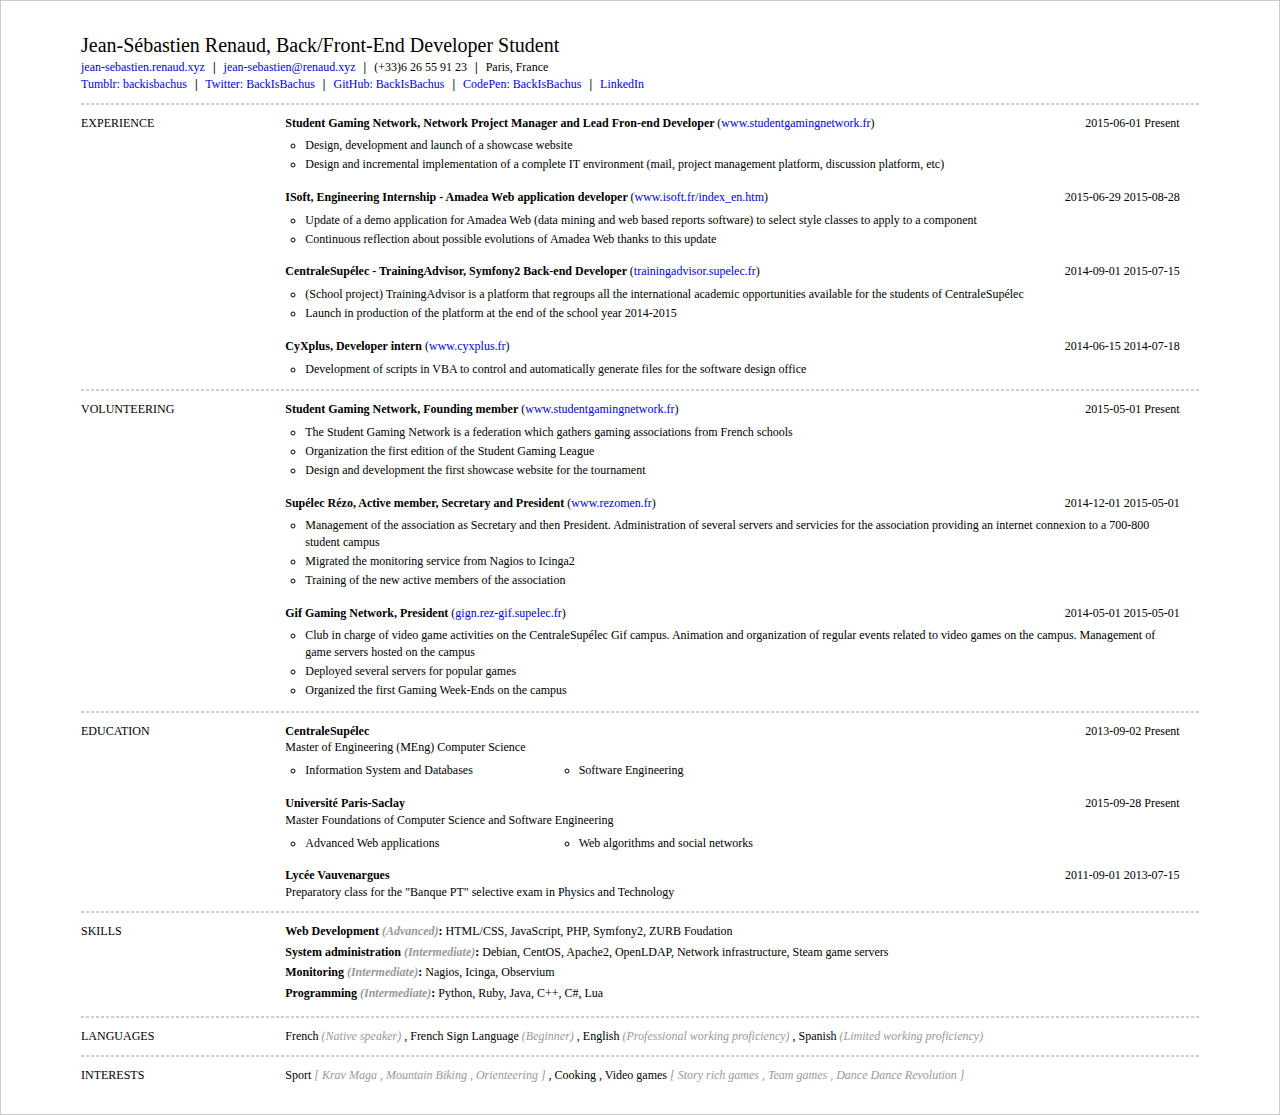
==== pdf.html @ 352b71d2 "Enhanced skill list" ====
<!doctype html>
<html>
    <head>

        <meta charset='utf-8'>
        <meta name='viewport' content='width=device-width, user-scalable=no, minimal-ui'>

        <title>Jean-Sébastien Renaud</title>

        <link rel='stylesheet prefetch' href='style.css'>

    </head>
    <body>

        <div id='resume'>

            <div id='nameBlock' class='largeFont'>
                <span class='name'>
                    Jean-Sébastien Renaud,
                </span>
                <span class='label'>Back/Front-End Developer Student</span>
            </div>
            <div id='basicsBlock' class='smallFont'>
                <div class='smallFont'>
                    <span class='website'><a href="http://jean-sebastien.renaud.xyz">jean-sebastien.renaud.xyz</a></span>
                    <span class='divider'>|</span>
                    <span class='email'><a class="__cf_email__" href="mailto:jean-sebastien@renaud.xyz">jean-sebastien@renaud.xyz</a></span>
                    <span class='divider'>|</span>
                    <span class='phone'>(+33)6 26 55 91 23</span>
                    <span class='divider'>|</span>
                    <span class='address'>
                        Paris, France
                    </span>
                </div>
                <div id='profilesBlock'>
                    <span class='url'>
                        <a href='http://backisbachus.tumblr.com'>Tumblr: backisbachus</a>
                    </span>
                    <span class='divider'>|</span>
                    <span class='url'>
                        <a href='https://twitter.com/BackIsBachus'>Twitter: BackIsBachus</a>
                    </span>
                    <span class='divider'>|</span>
                    <span class='url'>
                        <a href='https://github.com/BackIsBachus'>GitHub: BackIsBachus</a>
                    </span>
                    <span class='divider'>|</span>
                    <span class='url'>
                        <a href='https://codepen.io/BackIsBachus/'>CodePen: BackIsBachus</a>
                    </span>
                    <span class='divider'>|</span>
                    <span class='url'>
                        <a href='https://fr.linkedin.com/pub/jean-s%C3%A9bastien-renaud/44/206/880/en'>LinkedIn</a>
                    </span>

                </div>
            </div>
            <div class='sectionLine'></div>


            <div id='workBlock'>
                <div class='sectionName'>
                    <span>EXPERIENCE</span>
                </div>
                <div class='sectionContent'>
                    <div class='blockHeader'>
                        <span class='title'>
                            Student Gaming Network, Network Project Manager and Lead Fron-end Developer
                        </span>
                        <span> (<a href='http://www.studentgamingnetwork.fr'>www.studentgamingnetwork.fr</a>)</span>
                        <span class='date'>
                            2015-06-01 Present
                        </span>
                    </div>
                    <ul class='highlights'>
                        <li>Design, development and launch of a showcase website</li>
                        <li>Design and incremental implementation of a complete IT environment (mail, project management platform, discussion platform, etc)</li>
                    </ul>
                    <div class='separator'></div>
                    <div class='blockHeader'>
                        <span class='title'>
                            ISoft, Engineering Internship - Amadea Web application developer
                        </span>
                        <span> (<a href='http://www.isoft.fr/index_en.htm'>www.isoft.fr/index_en.htm</a>)</span>
                        <span class='date'>
                            2015-06-29 2015-08-28
                        </span>
                    </div>
                    <ul class='highlights'>
                        <li>Update of a demo application for Amadea Web (data mining and web based reports software) to select style classes to apply to a component</li>
                        <li>Continuous reflection about possible evolutions of Amadea Web thanks to this update</li>
                    </ul>
                    <div class='separator'></div>
                    <div class='blockHeader'>
                        <span class='title'>
                            CentraleSupélec - TrainingAdvisor, Symfony2 Back-end Developer
                        </span>
                        <span> (<a href='https://trainingadvisor.supelec.fr'>trainingadvisor.supelec.fr</a>)</span>
                        <span class='date'>
                            2014-09-01 2015-07-15
                        </span>
                    </div>
                    <ul class='highlights'>
                        <li>(School project) TrainingAdvisor is a platform that regroups all the international academic opportunities available for the students of CentraleSupélec</li>
                        <li>Launch in production of the platform at the end of the school year 2014-2015</li>
                    </ul>
                    <div class='separator'></div>
                    <div class='blockHeader'>
                        <span class='title'>
                            CyXplus, Developer intern
                        </span>
                        <span> (<a href='http://www.cyxplus.fr'>www.cyxplus.fr</a>)</span>
                        <span class='date'>
                            2014-06-15 2014-07-18
                        </span>
                    </div>
                    <ul class='highlights'>
                        <li>Development of scripts in VBA to control and automatically generate files for the software design office</li>
                    </ul>

                </div>
            </div>
            <div class='sectionLine'></div>



            <div id='volunteer'>
                <div class='sectionName'>
                    <span>VOLUNTEERING</span>
                </div>
                <div class='sectionContent'>
                    <div class='blockHeader'>
                        <span class='title'>Student Gaming Network, Founding member</span>
                        <span class='website'> (<a href='http://www.studentgamingnetwork.fr'>www.studentgamingnetwork.fr</a>)</span>
                        <span class='date'>
                            2015-05-01 Present
                        </span>
                        <ul class='highlights'>
                            <li>The Student Gaming Network is a federation which gathers gaming associations from French schools</li>
                            <li>Organization the first edition of the Student Gaming League</li>
                            <li>Design and development the first showcase website for the tournament</li>
                        </ul>
                    </div>
                    <div class='separator'></div>
                    <div class='blockHeader'>
                        <span class='title'>Supélec Rézo, Active member, Secretary and President</span>
                        <span class='website'> (<a href='http://www.rezomen.fr'>www.rezomen.fr</a>)</span>
                        <span class='date'>
                            2014-12-01 2015-05-01
                        </span>
                        <ul class='highlights'>
                            <li>Management of the association as Secretary and then President. Administration of several servers and servicies for the association providing an internet connexion to a 700-800 student campus</li>
                            <li>Migrated the monitoring service from Nagios to Icinga2</li>
                            <li>Training of the new active members of the association</li>
                        </ul>
                    </div>
                    <div class='separator'></div>
                    <div class='blockHeader'>
                        <span class='title'>Gif Gaming Network, President</span>
                        <span class='website'> (<a href='http://gign.rez-gif.supelec.fr'>gign.rez-gif.supelec.fr</a>)</span>
                        <span class='date'>
                            2014-05-01 2015-05-01
                        </span>
                        <ul class='highlights'>
                            <li>Club in charge of video game activities on the CentraleSupélec Gif campus. Animation and organization of regular events related to video games on the campus. Management of game servers hosted on the campus</li>
                            <li>Deployed several servers for popular games</li>
                            <li>Organized the first Gaming Week-Ends on the campus</li>
                        </ul>
                    </div>

                </div>
            </div>
            <div class='sectionLine'></div>

            <div id='education'>
                <div class='sectionName'>
                    <span>EDUCATION</span>
                </div>
                <div class='sectionContent'>
                    <div class='educationBlock'>
                        <span class='title'>
                            CentraleSupélec
                        </span>
                        <span class='date'>
                            2013-09-02 Present
                        </span>
                        <div class=''>
                            Master of Engineering (MEng) Computer Science
                        </div>
                        <div id='coursesBlock'>
                            <ul class='coursesList'>
                                <li class='course'>Information System and Databases</li>
                            </ul>
                            <ul class='coursesList'>
                                <li class='course'>Software Engineering</li>
                            </ul>
                            <ul class='coursesList'>
                            </ul>
                        </div>
                    </div>
                    <div class='separator'></div>
                    <div class='educationBlock'>
                        <span class='title'>
                            Université Paris-Saclay
                        </span>
                        <span class='date'>
                            2015-09-28 Present
                        </span>
                        <div class=''>
                            Master Foundations of Computer Science and Software Engineering
                        </div>
                        <div id='coursesBlock'>
                            <ul class='coursesList'>
                                <li class='course'>Advanced Web applications</li>
                            </ul>
                            <ul class='coursesList'>
                                <li class='course'>Web algorithms and social networks</li>
                            </ul>
                            <ul class='coursesList'>
                            </ul>
                        </div>
                    </div>
                    <div class='separator'></div>
                    <div class='educationBlock'>
                        <span class='title'>
                            Lycée Vauvenargues
                        </span>
                        <span class='date'>
                            2011-09-01 2013-07-15
                        </span>
                        <div class=''>
                            Preparatory class for the &quot;Banque PT&quot; selective exam in Physics and Technology
                        </div>
                    </div>

                </div>
            </div>
            <div class='sectionLine'></div>

            <div id='skills'>
                <div class='sectionName'>
                    <span>SKILLS</span>
                </div>
                <div class='sectionContent'>
                    <div class='skillBlock'>
                        <span class='title'>Web Development <em>(Advanced)</em>:</span>
                        <span>HTML/CSS</span>,
                        <span>JavaScript</span>,
                        <span>PHP</span>,
                        <span>Symfony2</span>,
                        <span>ZURB Foudation</span>
                    </div>
                    <div class='skillBlock'>
                        <span class='title'>System administration <em>(Intermediate)</em>:</span>
                        <span>Debian</span>,
                        <span>CentOS</span>,
                        <span>Apache2</span>,
                        <span>OpenLDAP</span>,
                        <span>Network infrastructure</span>,
                        <span>Steam game servers</span>
                    </div>
                    <div class='skillBlock'>
                        <span class='title'>Monitoring <em>(Intermediate)</em>:</span>
                        <span>Nagios</span>,
                        <span>Icinga</span>,
                        <span>Observium</span>
                    </div>
                    <div class='skillBlock'>
                        <span class='title'>Programming <em>(Intermediate)</em>:</span>
                        <span>Python</span>,
                        <span>Ruby</span>,
                        <span>Java</span>,
                        <span>C++</span>,
                        <span>C#</span>,
                        <span>Lua</span>
                    </div>
                </div>
            </div>
            <div class='sectionLine'></div>

            <div id='languages'>
                <div class='sectionName'>
                    <span>LANGUAGES</span>
                </div>
                <div class='sectionContent'>
                    <span class='language'>French</span>
                    <span class='fluency'><em>(Native speaker)</em></span>
                    <span>,</span>
                    <span class='language'>French Sign Language</span>
                    <span class='fluency'><em>(Beginner)</em></span>
                    <span>,</span>
                    <span class='language'>English</span>
                    <span class='fluency'><em>(Professional working proficiency)</em></span>
                    <span>,</span>
                    <span class='language'>Spanish</span>
                    <span class='fluency'><em>(Limited working proficiency)</em></span>

                </div>
                <div class='sectionLine'></div>
            </div>

            <div id='interests'>
                <div class='sectionName'>
                    <span>INTERESTS</span>
                </div>
                <div class='sectionContent'>
                    <span class='name'>Sport</span>
                    <span class='keywords'><em>[
                        Krav Maga
                        ,
                        Mountain Biking
                        ,
                        Orienteering

                        ]</em></span>
                    <span>,</span>
                    <span class='name'>Cooking</span>
                    <span>,</span>
                    <span class='name'>Video games</span>
                    <span class='keywords'><em>[
                        Story rich games
                        ,
                        Team games
                        ,
                        Dance Dance Revolution

                        ]</em></span>

                </div>
            </div>
        </div>
    </body>
</html>
---- style.css ----
body {
    background: #EEEEEE;
    font: 12px "Times New Roman", Times, sans-serif;
    line-height: 1.4;
    margin: 0 0;
}
em {
    color: #999;
}
p {
    line-height: 1.4;
}
ul {
    margin-bottom: 0;
}
li {
    margin-bottom: 2px;
}
a {
    text-decoration: none;
}

#resume {
    margin: 0 auto;
    max-width: 100%;
    padding: 30px 80px;
    background: #fff;
    border: 1px solid #ccc;
    box-shadow: 2px 2px 4px #aaa;
    -webkit-box-shadow: 2px 2px 4px #aaa;
}

.coursesList {
    width: 28%;
    vertical-align: top;
    display: inline-block;
}

.largeFont {
    font-size: 20px;
}

.smallFont {
    font-size: 12px;
}

.sectionName {
    width: 18%;
    vertical-align: top;
    display: inline-block;
}

.sectionContent {
    width: 80%;
    vertical-align: top;
    display: inline-block
}

.sectionContent ul {
    padding-left: 20px;
    margin-top: 6px;
    list-style-type: circle;
}

.sectionContent .title {
    font-weight: bold;
}

.sectionContent .date {
    float: right;
}

.sectionContent .separator {
    height: 14px;
}

.sectionLine {
    border-style: dashed;
    border-width: 1px;
    border-color: #CFCFCF;
    margin-top: 10px;
    margin-bottom: 10px;
}

.divider {
    font-weight: bold;
    margin-left: 5px;
    margin-right: 5px;
}

.summary {
    margin-top: 6px;
}

.skillBlock {
    margin-bottom: 4px;
}

.contactBlock{
    float: right;
}

/* Media Queries */
@media only screen and (max-width: 40em) {
    body {
        margin: 0;
        font-size: 14px;
    }
    #resume {
        margin: 0 auto;
        max-width: 100%;
        padding: 0.5em 1em;
        border: none;
    }
    .sectionContent {
        width: 100%;
    }
    .sectionContent .date {
        padding-right: 2em;
    }
    .sectionName {
        width: auto;
    }
    .largeFont {
        font-size: 20px;
    }
    .smallFont {
        font-size: 14px;
    }
}

@media print {
    #resume {
        margin: 0 auto;
        max-width: 100%;
        padding: 0px 0px;
        border: 0px;
        background: #fff;
        box-shadow: none;
        -webkit-box-shadow: none;
    }
}
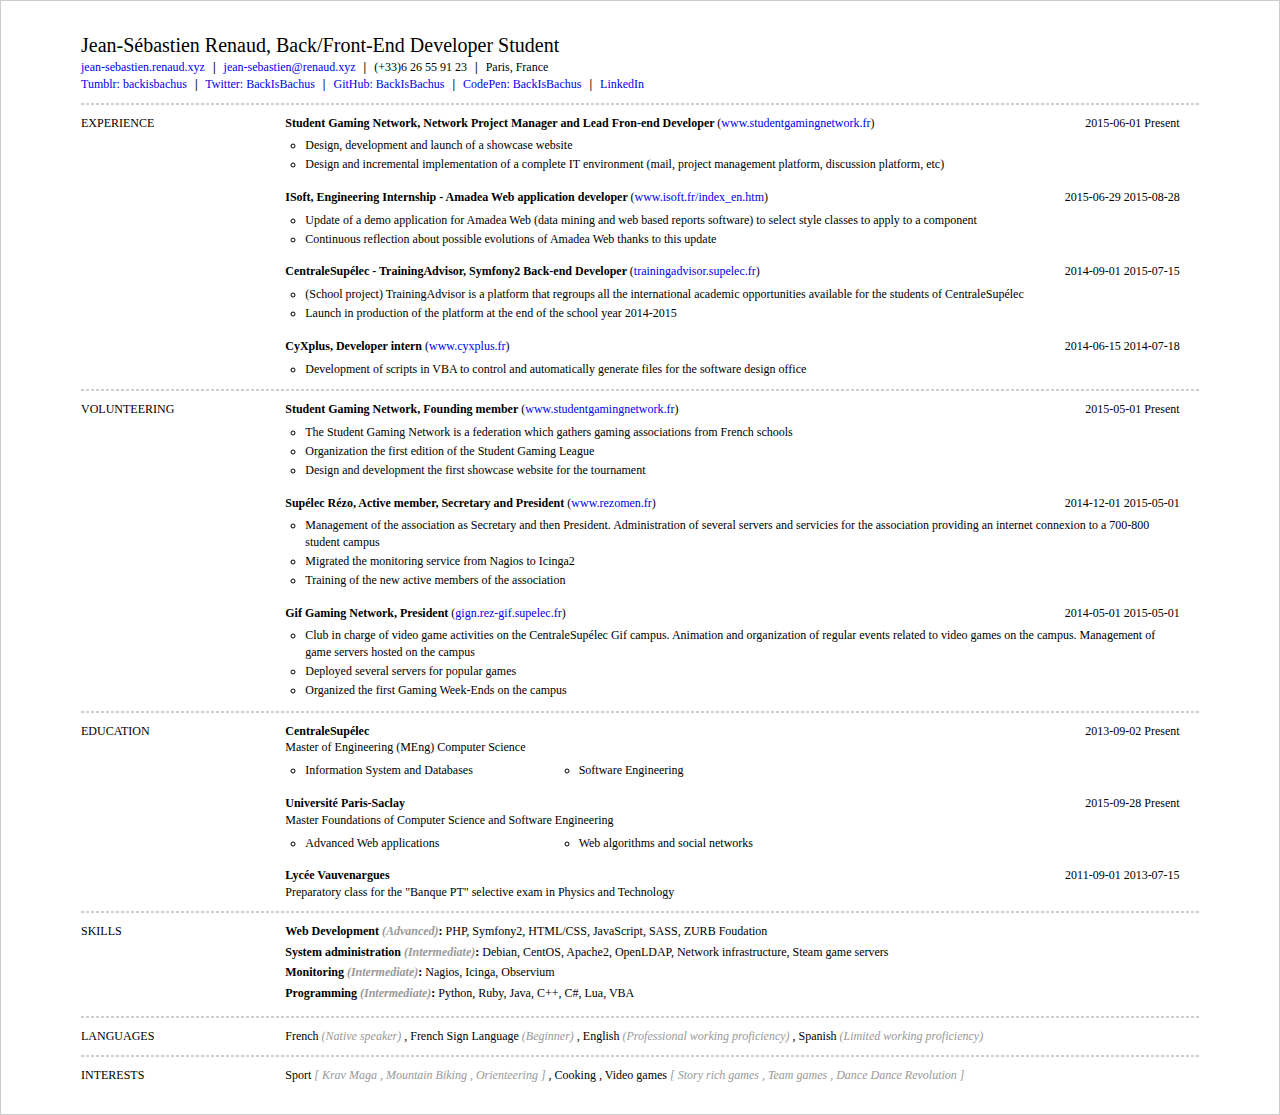
==== commit fcf866ae: "Enhanced web dev skills" ====
--- a/pdf.html
+++ b/pdf.html
@@ -244,10 +244,11 @@
                 <div class='sectionContent'>
                     <div class='skillBlock'>
                         <span class='title'>Web Development <em>(Advanced)</em>:</span>
+                        <span>PHP</span>,
+                        <span>Symfony2</span>,
                         <span>HTML/CSS</span>,
                         <span>JavaScript</span>,
-                        <span>PHP</span>,
-                        <span>Symfony2</span>,
+                        <span>SASS</span>,
                         <span>ZURB Foudation</span>
                     </div>
                     <div class='skillBlock'>
@@ -272,7 +273,8 @@
                         <span>Java</span>,
                         <span>C++</span>,
                         <span>C#</span>,
-                        <span>Lua</span>
+                        <span>Lua</span>,
+                        <span>VBA</span>
                     </div>
                 </div>
             </div>
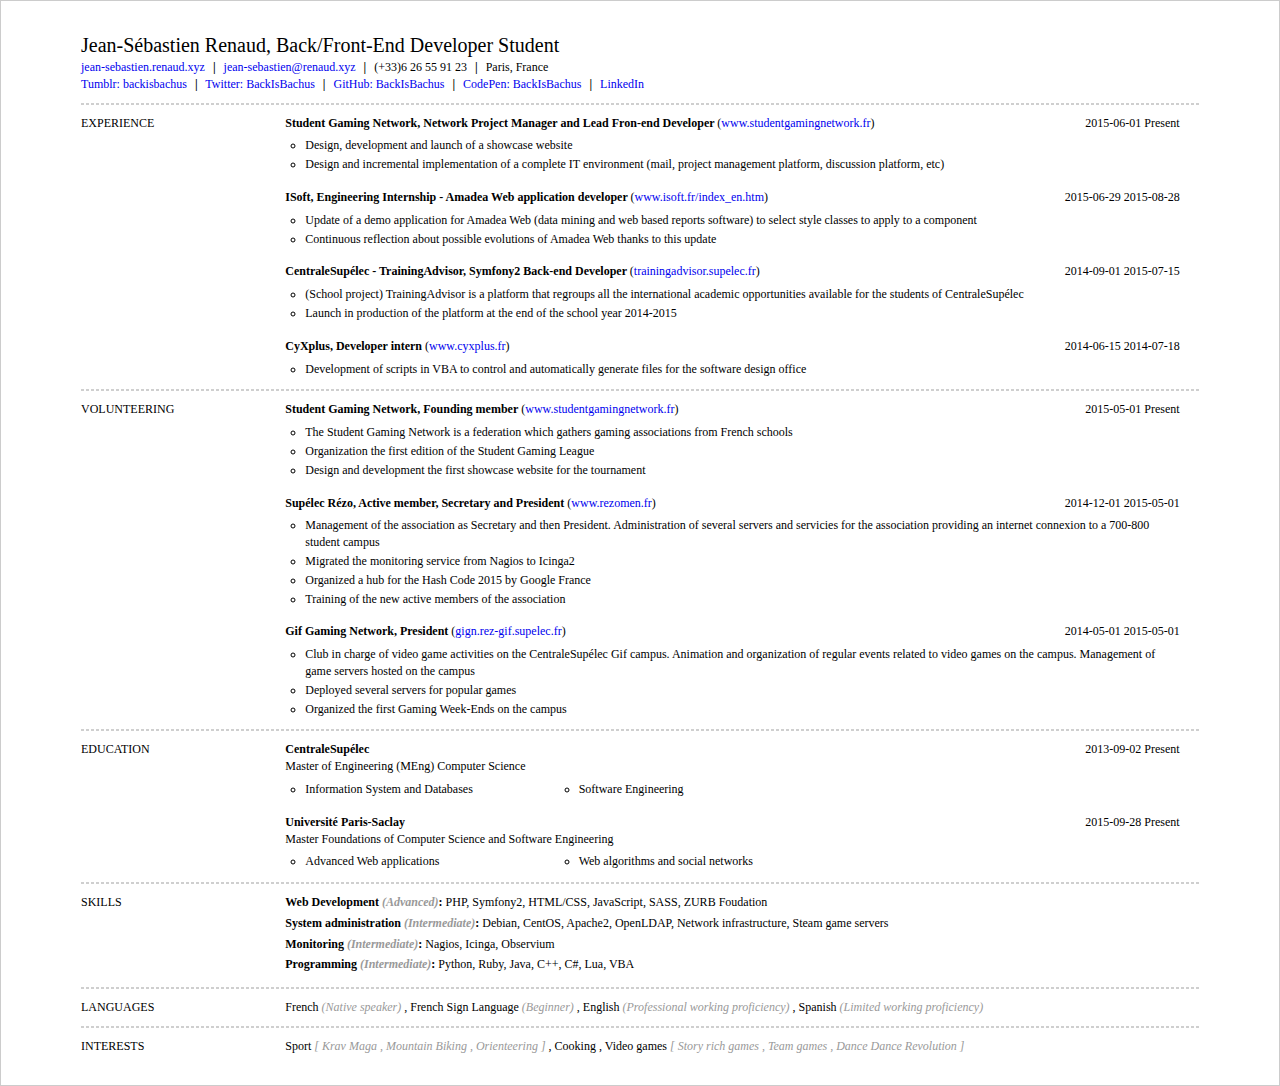
==== commit 5d73e74d: "Added Hash Code & Deleted Prepa PT" ====
--- a/pdf.html
+++ b/pdf.html
@@ -151,6 +151,7 @@
                         <ul class='highlights'>
                             <li>Management of the association as Secretary and then President. Administration of several servers and servicies for the association providing an internet connexion to a 700-800 student campus</li>
                             <li>Migrated the monitoring service from Nagios to Icinga2</li>
+                            <li>Organized a hub for the Hash Code 2015 by Google France</li>
                             <li>Training of the new active members of the association</li>
                         </ul>
                     </div>
@@ -220,19 +221,6 @@
                             </ul>
                         </div>
                     </div>
-                    <div class='separator'></div>
-                    <div class='educationBlock'>
-                        <span class='title'>
-                            Lycée Vauvenargues
-                        </span>
-                        <span class='date'>
-                            2011-09-01 2013-07-15
-                        </span>
-                        <div class=''>
-                            Preparatory class for the &quot;Banque PT&quot; selective exam in Physics and Technology
-                        </div>
-                    </div>
-
                 </div>
             </div>
             <div class='sectionLine'></div>
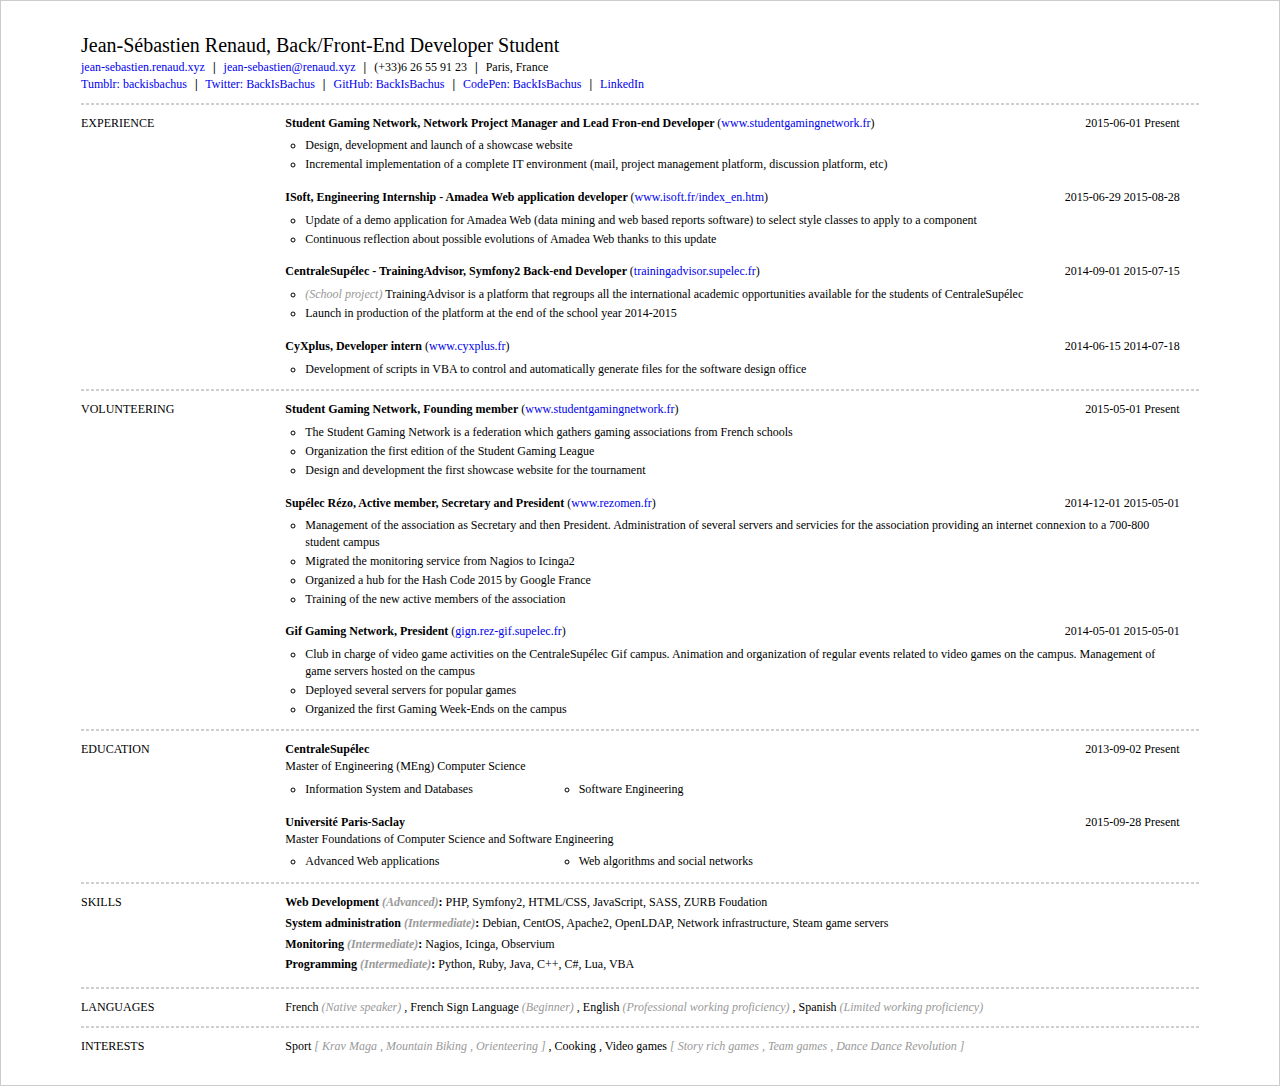
==== commit f5141442: "Brushing up the page" ====
--- a/pdf.html
+++ b/pdf.html
@@ -74,7 +74,7 @@
                     </div>
                     <ul class='highlights'>
                         <li>Design, development and launch of a showcase website</li>
-                        <li>Design and incremental implementation of a complete IT environment (mail, project management platform, discussion platform, etc)</li>
+                        <li>Incremental implementation of a complete IT environment (mail, project management platform, discussion platform, etc)</li>
                     </ul>
                     <div class='separator'></div>
                     <div class='blockHeader'>
@@ -101,7 +101,7 @@
                         </span>
                     </div>
                     <ul class='highlights'>
-                        <li>(School project) TrainingAdvisor is a platform that regroups all the international academic opportunities available for the students of CentraleSupélec</li>
+                        <li><em>(School project)</em> TrainingAdvisor is a platform that regroups all the international academic opportunities available for the students of CentraleSupélec</li>
                         <li>Launch in production of the platform at the end of the school year 2014-2015</li>
                     </ul>
                     <div class='separator'></div>
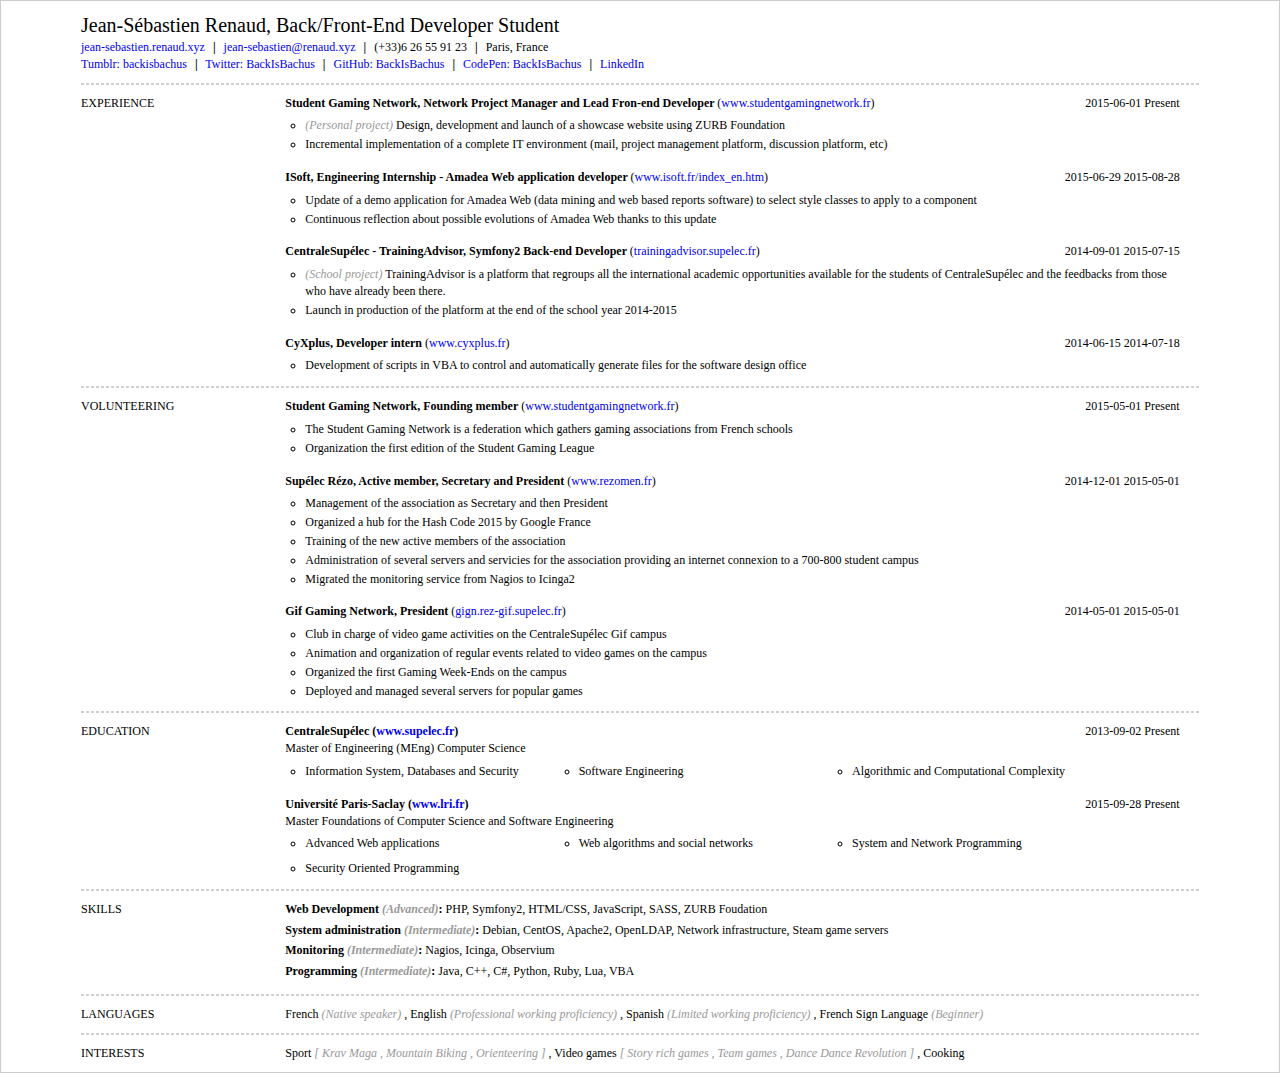
==== commit 8975edcc: "A bit of formatting and cleaning" ====
--- a/pdf.html
+++ b/pdf.html
@@ -73,7 +73,7 @@
                         </span>
                     </div>
                     <ul class='highlights'>
-                        <li>Design, development and launch of a showcase website</li>
+                        <li><em>(Personal project)</em> Design, development and launch of a showcase website using ZURB Foundation</li>
                         <li>Incremental implementation of a complete IT environment (mail, project management platform, discussion platform, etc)</li>
                     </ul>
                     <div class='separator'></div>
@@ -101,7 +101,7 @@
                         </span>
                     </div>
                     <ul class='highlights'>
-                        <li><em>(School project)</em> TrainingAdvisor is a platform that regroups all the international academic opportunities available for the students of CentraleSupélec</li>
+                        <li><em>(School project)</em> TrainingAdvisor is a platform that regroups all the international academic opportunities available for the students of CentraleSupélec and the feedbacks from those who have already been there.</li>
                         <li>Launch in production of the platform at the end of the school year 2014-2015</li>
                     </ul>
                     <div class='separator'></div>
@@ -138,7 +138,6 @@
                         <ul class='highlights'>
                             <li>The Student Gaming Network is a federation which gathers gaming associations from French schools</li>
                             <li>Organization the first edition of the Student Gaming League</li>
-                            <li>Design and development the first showcase website for the tournament</li>
                         </ul>
                     </div>
                     <div class='separator'></div>
@@ -149,10 +148,11 @@
                             2014-12-01 2015-05-01
                         </span>
                         <ul class='highlights'>
-                            <li>Management of the association as Secretary and then President. Administration of several servers and servicies for the association providing an internet connexion to a 700-800 student campus</li>
-                            <li>Migrated the monitoring service from Nagios to Icinga2</li>
+                            <li>Management of the association as Secretary and then President</li>
                             <li>Organized a hub for the Hash Code 2015 by Google France</li>
                             <li>Training of the new active members of the association</li>
+                            <li>Administration of several servers and servicies for the association providing an internet connexion to a 700-800 student campus</li>
+                            <li>Migrated the monitoring service from Nagios to Icinga2</li>
                         </ul>
                     </div>
                     <div class='separator'></div>
@@ -163,9 +163,10 @@
                             2014-05-01 2015-05-01
                         </span>
                         <ul class='highlights'>
-                            <li>Club in charge of video game activities on the CentraleSupélec Gif campus. Animation and organization of regular events related to video games on the campus. Management of game servers hosted on the campus</li>
-                            <li>Deployed several servers for popular games</li>
+                            <li>Club in charge of video game activities on the CentraleSupélec Gif campus</li>
+                            <li>Animation and organization of regular events related to video games on the campus</li>
                             <li>Organized the first Gaming Week-Ends on the campus</li>
+                            <li>Deployed and managed several servers for popular games</li>
                         </ul>
                     </div>
 
@@ -180,7 +181,7 @@
                 <div class='sectionContent'>
                     <div class='educationBlock'>
                         <span class='title'>
-                            CentraleSupélec
+                            CentraleSupélec <span class="website">(<a href="http://www.supelec.fr/374_p_14603/welcome.html">www.supelec.fr</a>)</span>
                         </span>
                         <span class='date'>
                             2013-09-02 Present
@@ -190,19 +191,20 @@
                         </div>
                         <div id='coursesBlock'>
                             <ul class='coursesList'>
-                                <li class='course'>Information System and Databases</li>
+                                <li class='course'>Information System, Databases and Security</li>
                             </ul>
                             <ul class='coursesList'>
                                 <li class='course'>Software Engineering</li>
                             </ul>
                             <ul class='coursesList'>
+                                <li class='course'>Algorithmic and Computational Complexity</li>
                             </ul>
                         </div>
                     </div>
                     <div class='separator'></div>
                     <div class='educationBlock'>
                         <span class='title'>
-                            Université Paris-Saclay
+                            Université Paris-Saclay <span class="website">(<a href="https://www.lri.fr/~conchon/parcours_fiil/">www.lri.fr</a>)</span>
                         </span>
                         <span class='date'>
                             2015-09-28 Present
@@ -218,6 +220,10 @@
                                 <li class='course'>Web algorithms and social networks</li>
                             </ul>
                             <ul class='coursesList'>
+                                <li class='course'>System and Network Programming</li>
+                            </ul>
+                            <ul class='coursesList'>
+                                <li class='course'>Security Oriented Programming</li>
                             </ul>
                         </div>
                     </div>
@@ -256,11 +262,11 @@
                     </div>
                     <div class='skillBlock'>
                         <span class='title'>Programming <em>(Intermediate)</em>:</span>
-                        <span>Python</span>,
-                        <span>Ruby</span>,
                         <span>Java</span>,
                         <span>C++</span>,
                         <span>C#</span>,
+                        <span>Python</span>,
+                        <span>Ruby</span>,
                         <span>Lua</span>,
                         <span>VBA</span>
                     </div>
@@ -276,14 +282,14 @@
                     <span class='language'>French</span>
                     <span class='fluency'><em>(Native speaker)</em></span>
                     <span>,</span>
+                    <span class='language'>English</span>
+                    <span class='fluency'><em>(Professional working proficiency)</em></span>
+                    <span>,</span>
+                    <span class='language'>Spanish</span>
+                    <span class='fluency'><em>(Limited working proficiency)</em></span>
+                    <span>,</span>
                     <span class='language'>French Sign Language</span>
                     <span class='fluency'><em>(Beginner)</em></span>
-                    <span>,</span>
-                    <span class='language'>English</span>
-                    <span class='fluency'><em>(Professional working proficiency)</em></span>
-                    <span>,</span>
-                    <span class='language'>Spanish</span>
-                    <span class='fluency'><em>(Limited working proficiency)</em></span>
 
                 </div>
                 <div class='sectionLine'></div>
@@ -304,8 +310,6 @@
 
                         ]</em></span>
                     <span>,</span>
-                    <span class='name'>Cooking</span>
-                    <span>,</span>
                     <span class='name'>Video games</span>
                     <span class='keywords'><em>[
                         Story rich games
@@ -315,7 +319,8 @@
                         Dance Dance Revolution
 
                         ]</em></span>
-
+                    <span>,</span>
+                    <span class='name'>Cooking</span>
                 </div>
             </div>
         </div>
--- a/style.css
+++ b/style.css
@@ -23,7 +23,7 @@
 #resume {
     margin: 0 auto;
     max-width: 100%;
-    padding: 30px 80px;
+    padding: 10px 80px;
     background: #fff;
     border: 1px solid #ccc;
     box-shadow: 2px 2px 4px #aaa;
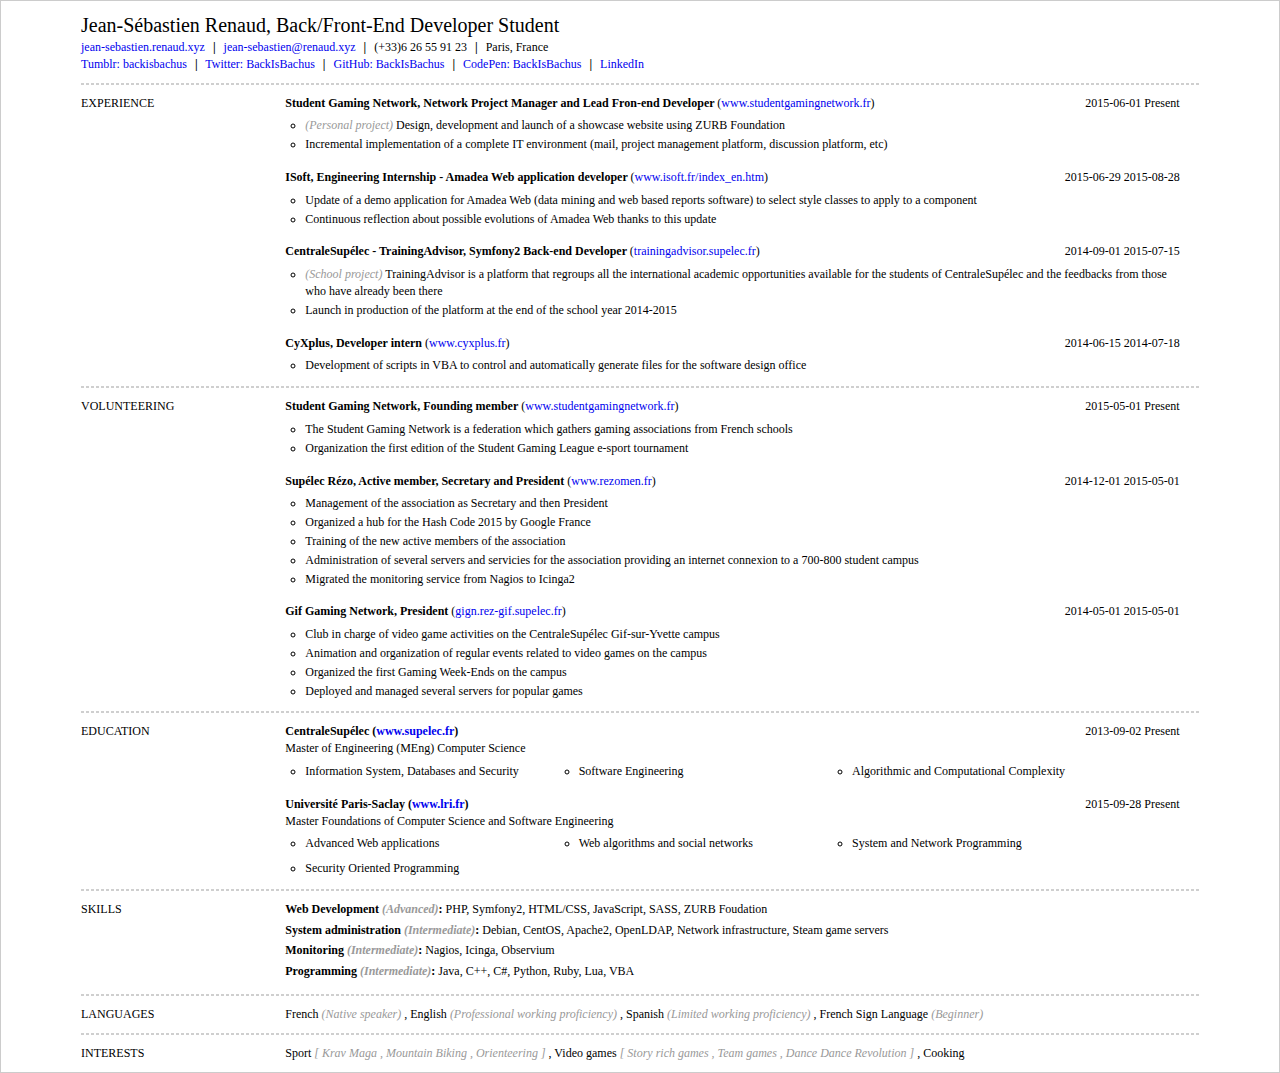
==== commit 9eaae7fb: "Uniformization of pdf.html and resume.json" ====
--- a/pdf.html
+++ b/pdf.html
@@ -101,7 +101,7 @@
                         </span>
                     </div>
                     <ul class='highlights'>
-                        <li><em>(School project)</em> TrainingAdvisor is a platform that regroups all the international academic opportunities available for the students of CentraleSupélec and the feedbacks from those who have already been there.</li>
+                        <li><em>(School project)</em> TrainingAdvisor is a platform that regroups all the international academic opportunities available for the students of CentraleSupélec and the feedbacks from those who have already been there</li>
                         <li>Launch in production of the platform at the end of the school year 2014-2015</li>
                     </ul>
                     <div class='separator'></div>
@@ -137,7 +137,7 @@
                         </span>
                         <ul class='highlights'>
                             <li>The Student Gaming Network is a federation which gathers gaming associations from French schools</li>
-                            <li>Organization the first edition of the Student Gaming League</li>
+                            <li>Organization the first edition of the Student Gaming League e-sport tournament</li>
                         </ul>
                     </div>
                     <div class='separator'></div>
@@ -163,7 +163,7 @@
                             2014-05-01 2015-05-01
                         </span>
                         <ul class='highlights'>
-                            <li>Club in charge of video game activities on the CentraleSupélec Gif campus</li>
+                            <li>Club in charge of video game activities on the CentraleSupélec Gif-sur-Yvette campus</li>
                             <li>Animation and organization of regular events related to video games on the campus</li>
                             <li>Organized the first Gaming Week-Ends on the campus</li>
                             <li>Deployed and managed several servers for popular games</li>
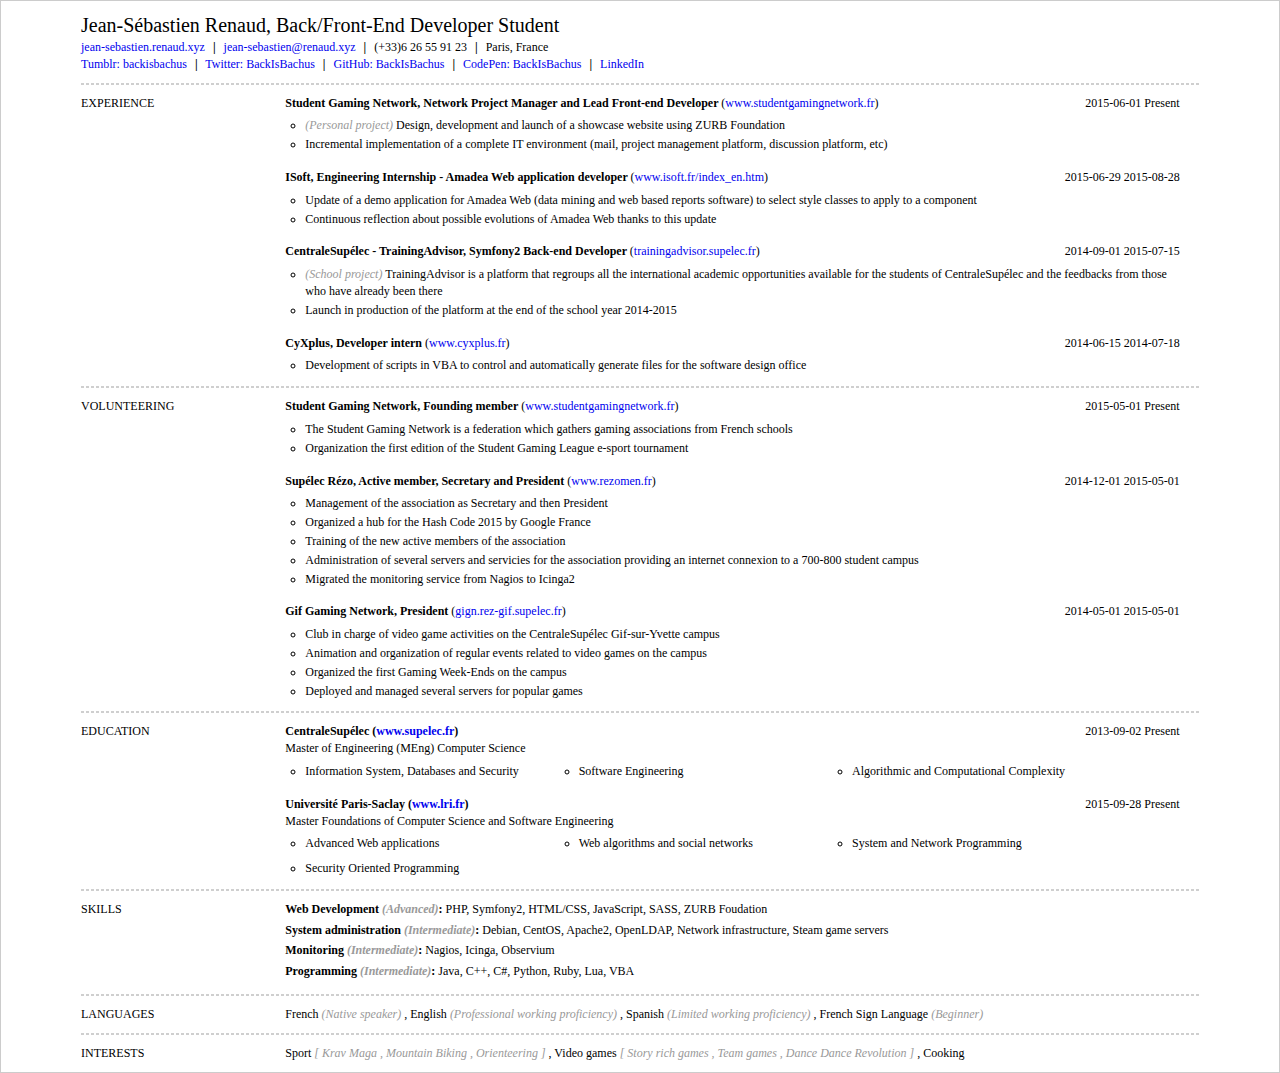
==== commit 53b1aa85: "typo" ====
--- a/pdf.html
+++ b/pdf.html
@@ -65,7 +65,7 @@
                 <div class='sectionContent'>
                     <div class='blockHeader'>
                         <span class='title'>
-                            Student Gaming Network, Network Project Manager and Lead Fron-end Developer
+                            Student Gaming Network, Network Project Manager and Lead Front-end Developer
                         </span>
                         <span> (<a href='http://www.studentgamingnetwork.fr'>www.studentgamingnetwork.fr</a>)</span>
                         <span class='date'>
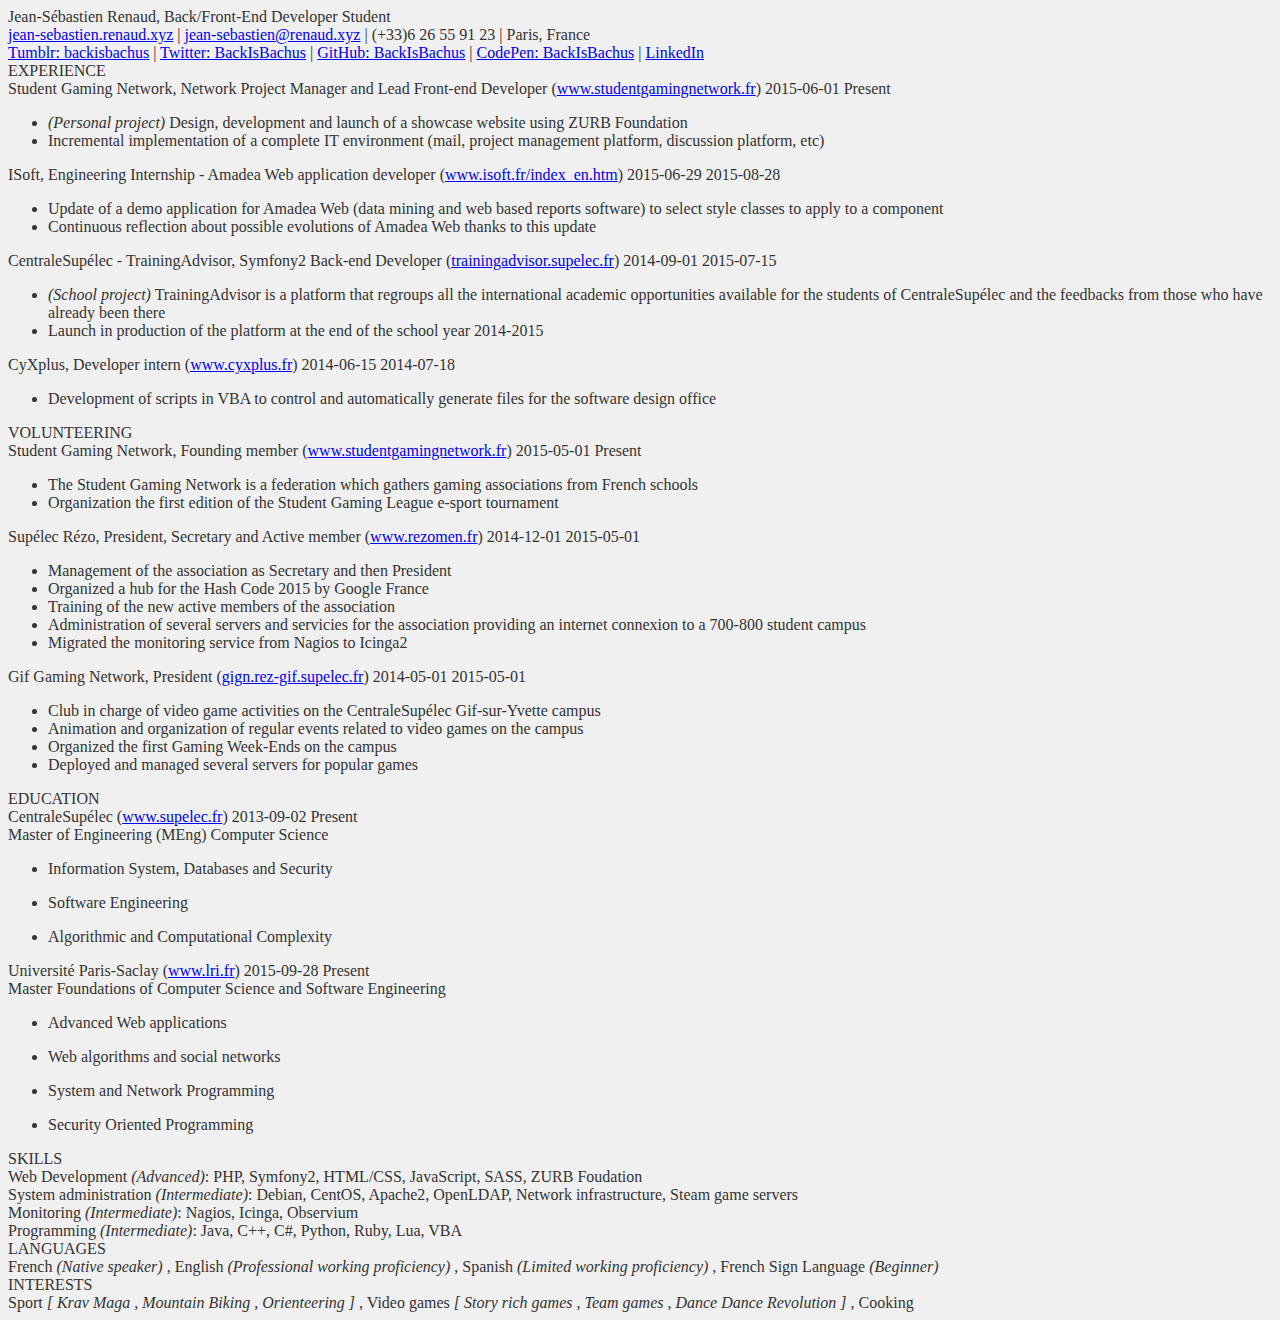
==== commit 9a2eda1f: "Changed post order for Supélec Rézo" ====
--- a/pdf.html
+++ b/pdf.html
@@ -142,7 +142,7 @@
                     </div>
                     <div class='separator'></div>
                     <div class='blockHeader'>
-                        <span class='title'>Supélec Rézo, Active member, Secretary and President</span>
+                        <span class='title'>Supélec Rézo, President, Secretary and Active member </span>
                         <span class='website'> (<a href='http://www.rezomen.fr'>www.rezomen.fr</a>)</span>
                         <span class='date'>
                             2014-12-01 2015-05-01
--- a/style.css
+++ b/style.css
@@ -1,142 +1,869 @@
+@font-face {
+  font-family: 'icomoon';
+  src: url([data-uri]) format('truetype');
+  font-weight: normal;
+  font-style: normal;
+}
+
+[class^="icon-"], [class*=" icon-"] {
+	font-family: 'icomoon';
+	speak: none;
+	font-style: normal;
+	font-weight: normal;
+	font-variant: normal;
+	text-transform: none;
+	line-height: 1;
+
+	/* Better Font Rendering =========== */
+	-webkit-font-smoothing: antialiased;
+	-moz-osx-font-smoothing: grayscale;
+}
+
+.icon-exercism:before {
+	content: "\e601";
+}
+.icon-profile:before {
+	content: "\e600";
+}
+.icon-tools:before {
+	content: "\e034";
+}
+.icon-location:before {
+	content: "\e602";
+}
+.icon-mail:before {
+	content: "\e603";
+}
+.icon-phone:before {
+	content: "\e03f";
+}
+.icon-newspaper:before {
+	content: "\e607";
+}
+.icon-chevron-down:before {
+	content: "\e60c";
+}
+.icon-chevron-up:before {
+	content: "\e60d";
+}
+.icon-dots-three-horizontal:before {
+	content: "\e60b";
+}
+.icon-thumbs-up:before {
+	content: "\e604";
+}
+.icon-heart:before {
+	content: "\f004";
+}
+.icon-book:before {
+	content: "\f02d";
+}
+.icon-linkedin:before {
+	content: "\f08c";
+}
+.icon-twitter:before {
+	content: "\f099";
+}
+.icon-github:before {
+	content: "\f09b";
+}
+.icon-link:before {
+	content: "\f0c1";
+}
+.icon-bars:before {
+	content: "\f0c9";
+}
+.icon-pinterest:before {
+	content: "\f0d2";
+}
+.icon-googleplus:before {
+	content: "\f0d5";
+}
+.icon-circle:before {
+	content: "\f111";
+}
+.icon-code:before {
+	content: "\f121";
+}
+.icon-youtube:before {
+	content: "\f167";
+}
+.icon-stackoverflow:before {
+	content: "\f16c";
+}
+.icon-instagram:before {
+	content: "\f16d";
+}
+.icon-bitbucket:before {
+	content: "\f171";
+}
+.icon-tumblr:before {
+	content: "\f173";
+}
+.icon-dribbble:before {
+	content: "\f17d";
+}
+.icon-skype:before {
+	content: "\f17e";
+}
+.icon-foursquare:before {
+	content: "\f180";
+}
+.icon-gittip:before {
+	content: "\f184";
+}
+.icon-gratipay:before {
+	content: "\f184";
+}
+.icon-stackexchange:before {
+	content: "\f18d";
+}
+.icon-vimeo:before {
+	content: "\f194";
+}
+.icon-graduation-cap:before {
+	content: "\f19d";
+}
+.icon-language:before {
+	content: "\f1ab";
+}
+.icon-child:before {
+	content: "\f1ae";
+}
+.icon-behance:before {
+	content: "\f1b5";
+}
+.icon-spotify:before {
+	content: "\f1bc";
+}
+.icon-soundcloud:before {
+	content: "\f1be";
+}
+.icon-codepen:before {
+	content: "\f1cb";
+}
+.icon-hackernews:before {
+	content: "\f1d4";
+}
+.icon-lastfm:before {
+	content: "\f202";
+}
+.icon-angellist:before {
+	content: "\f209";
+}
+.icon-facebook:before {
+	content: "\f230";
+}
+.icon-trophy:before {
+	content: "\e605";
+}
+.icon-office:before {
+	content: "\e606";
+}
+.icon-clock:before {
+	content: "\e60a";
+}
+.icon-reddit:before {
+	content: "\e609";
+}
+.icon-board:before {
+	content: "\e608";
+}
+
+
+.relative {
+  position: relative;
+}
+.clear-margin {
+  margin: 0;
+}
+.space-top {
+  margin-top: 10px;
+}
+.space-right {
+  margin-right: 10px;
+}
+.mr-5 {
+  margin-right: 5px;
+}
+.mr-10 {
+  margin-right: 10px;
+}
+.ml-5 {
+  margin-left: 5px;
+}
+.labels {
+  line-height: 2;
+}
+.label-keyword {
+  display: inline-block;
+  background: #7eb0db;
+  color: white;
+  font-size: 0.9em;
+  padding: 5px;
+  border: 1px solid #357ebd;
+  margin-right: 5px;
+}
+.label-keyword:last-child {
+  margin-right: 0;
+}
+.link-disguise {
+  color: inherit;
+}
+.link-disguise:hover {
+  color: inherit;
+}
+.clear-margin {
+  margin: 0;
+}
+@media (max-width: 992px) {
+  .clear-margin-sm {
+    margin-bottom: 0;
+  }
+}
+.fs-lg {
+  font-size: 1.33333333em;
+  line-height: .75em;
+  vertical-align: -15%;
+}
+.fs-2x {
+  font-size: 2em;
+}
+.fs-3x {
+  font-size: 3em;
+}
+.fs-4x {
+  font-size: 4em;
+}
+.btn-circle-sm {
+  width: 28px;
+  height: 28px;
+  line-height: 28px;
+  border-radius: 50%;
+  text-align: center;
+  padding: 0;
+  outline: none !important;
+}
 body {
-    background: #EEEEEE;
-    font: 12px "Times New Roman", Times, sans-serif;
-    line-height: 1.4;
-    margin: 0 0;
-}
-em {
-    color: #999;
-}
-p {
-    line-height: 1.4;
-}
-ul {
-    margin-bottom: 0;
-}
-li {
-    margin-bottom: 2px;
-}
-a {
-    text-decoration: none;
-}
-
-#resume {
-    margin: 0 auto;
-    max-width: 100%;
-    padding: 10px 80px;
-    background: #fff;
-    border: 1px solid #ccc;
-    box-shadow: 2px 2px 4px #aaa;
-    -webkit-box-shadow: 2px 2px 4px #aaa;
-}
-
-.coursesList {
-    width: 28%;
-    vertical-align: top;
+  font-family: 'Lato';
+  background: #f0f0f0;
+  color: #333333;
+}
+.main {
+  padding: 5px;
+}
+.card {
+  background: #ffffff;
+  border: 1px solid #e6e6e6;
+  border-radius: 3px;
+  min-height: 300px;
+  padding: 10px;
+}
+.card-nested {
+  min-height: 0;
+  margin-bottom: 10px;
+  border-width: 1px 0 0 0;
+}
+.card-nested:before,
+.card-nested:after {
+  content: " ";
+  display: table;
+}
+.card-nested:after {
+  clear: both;
+}
+@media (max-width: 480px) {
+  .card-nested {
+    padding: 5px 0;
+  }
+}
+.background-card {
+  padding: 10px 20px;
+}
+.card-wrapper {
+  padding: 5px;
+}
+@media (max-width: 992px) {
+  .card-wrapper {
+    float: none !important;
+  }
+}
+.background-details .detail {
+  display: table;
+  padding: 10px 0;
+}
+.background-details .detail .icon {
+  min-width: 45px;
+  max-width: 45px;
+  text-align: center;
+}
+.background-details .detail .info {
+  width: 100%;
+}
+.background-details .detail .title,
+.background-details .detail .icon {
+  color: #707070;
+}
+.background-details .detail .mobile-title {
+  display: none;
+}
+@media (max-width: 480px) {
+  .background-details .detail .mobile-title {
     display: inline-block;
-}
-
-.largeFont {
-    font-size: 20px;
-}
-
-.smallFont {
-    font-size: 12px;
-}
-
-.sectionName {
-    width: 18%;
-    vertical-align: top;
+    margin-left: 5px;
+    font-weight: bold;
+    text-transform: uppercase;
+    vertical-align: middle;
+  }
+}
+.background-details .detail .icon,
+.background-details .detail .info {
+  display: table-cell;
+  padding: 0 10px;
+}
+@media (max-width: 480px) {
+  .background-details .detail {
+    display: block;
+  }
+  .background-details .detail .icon {
+    max-width: inherit;
+    min-width: inherit;
+    text-align: left;
+  }
+  .background-details .detail .icon,
+  .background-details .detail .info {
+    display: block;
+    padding: 10px 0;
+  }
+  .background-details .detail .title {
+    display: none;
+  }
+}
+.info .content.has-sidebar {
+  width: 80%;
+  box-sizing: border-box;
+  float: left;
+  padding: 0 10px;
+  border-right: 1px solid #cdcdcd;
+}
+@media (max-width: 992px) {
+  .info .content.has-sidebar {
+    width: 100%;
+    border-right: 0;
+  }
+}
+@media (max-width: 480px) {
+  .info .content.has-sidebar {
+    padding: 0 2px;
+  }
+}
+.info .sidebar {
+  margin-left: 80%;
+  box-sizing: border-box;
+  padding: 10px;
+}
+@media (max-width: 480px) {
+  ul {
+    padding-left: 25px;
+  }
+}
+.current-event {
+  font-size: 8px;
+  color: #5ACE24;
+  position: absolute;
+  right: 100%;
+  top: 4px;
+  left: -10px;
+}
+/*
+    Credits: http://codyhouse.co/demo/smart-fixed-navigation/index.html
+*/
+.floating-nav-trigger {
+  width: 50px;
+  height: 50px;
+  -webkit-box-shadow: 0 1px 4px rgba(0, 0, 0, 0.24);
+  box-shadow: 0 1px 4px rgba(0, 0, 0, 0.24);
+  -webkit-transition: background-color 0.5s ease;
+  -o-transition: background-color 0.5s ease;
+  transition: background-color 0.5s ease;
+  display: block;
+  border-radius: 50%;
+  text-align: center;
+  background-color: white;
+  font-size: 1.5em;
+  color: #357ebd;
+  z-index: 100;
+  position: fixed;
+  bottom: 10px;
+  right: 10px;
+  text-decoration: none !important;
+}
+.floating-nav-trigger > [class^="icon-"],
+.floating-nav-trigger [class*=" icon-"],
+.floating-nav-trigger > .close-icon {
+  line-height: 50px;
+}
+.floating-nav-trigger .close-icon {
+  display: none;
+}
+.floating-nav-trigger:hover {
+  color: #1f496e;
+  background-color: #e6e6e6;
+}
+.floating-nav-trigger.is-open {
+  -webkit-box-shadow: none;
+  box-shadow: none;
+}
+.floating-nav-trigger.is-open .close-icon {
+  display: inherit;
+}
+.floating-nav-trigger.is-open .icon-bars {
+  display: none;
+}
+.floating-nav-trigger.is-open:hover {
+  background-color: white;
+}
+.floating-nav {
+  -webkit-transform: scale(0);
+  -ms-transform: scale(0);
+  -o-transform: scale(0);
+  transform: scale(0);
+  -webkit-transform-origin: 100% 100%;
+  -moz-transform-origin: 100% 100%;
+  -ms-transform-origin: 100% 100%;
+  transform-origin: 100% 100%;
+  -webkit-transition: transform 0.3s, visibility 0s 0.3s;
+  -o-transition: transform 0.3s, visibility 0s 0.3s;
+  transition: transform 0.3s, visibility 0s 0.3s;
+  -webkit-box-shadow: 0 1px 4px rgba(0, 0, 0, 0.24);
+  box-shadow: 0 1px 4px rgba(0, 0, 0, 0.24);
+  position: fixed;
+  z-index: 50;
+  right: 10px;
+  bottom: 10px;
+  background-color: white;
+  width: 90%;
+  max-width: 400px;
+  visibility: hidden;
+  overflow: hidden;
+}
+.floating-nav ul {
+  font-size: 1.2em;
+  margin: 0;
+}
+.floating-nav ul li {
+  border-bottom: 1px solid #eff2f6;
+}
+.floating-nav ul li a {
+  padding: 20px;
+  text-decoration: none;
+  color: #357ebd;
+  display: block;
+}
+.floating-nav ul li a:hover {
+  color: #1f496e;
+}
+.floating-nav ul li:last-child {
+  border-bottom: 0;
+}
+.floating-nav.is-visible {
+  -webkit-transform: scale(1);
+  -ms-transform: scale(1);
+  -o-transform: scale(1);
+  transform: scale(1);
+  -webkit-transition: transform 0.3s, visibility 0s 0s;
+  -o-transition: transform 0.3s, visibility 0s 0s;
+  transition: transform 0.3s, visibility 0s 0s;
+  visibility: visible;
+}
+@media (max-width: 992px) {
+  .profile-card-wrapper {
+    position: relative;
+  }
+}
+.profile-pic {
+  padding: 20px 0;
+}
+@media (max-width: 992px) {
+  .profile-pic {
+    padding: 10px 0;
+  }
+}
+.profile-pic img {
+  width: 100px;
+  height: 100px;
+}
+@media (max-width: 992px) {
+  .name {
+    margin-top: 10px;
+  }
+}
+@media (max-width: 768px) {
+  .contact-details {
+    text-align: center;
+  }
+}
+.contact-details .detail {
+  display: table;
+  padding: 10px 0;
+}
+.contact-details .detail .icon {
+  padding: 0 10px;
+  color: #707070;
+}
+@media (max-width: 992px) {
+  .contact-details .detail .icon {
+    padding: 0 5px 0 0;
+  }
+}
+.contact-details .detail .info {
+  font-size: 0.8em;
+}
+.contact-details .detail .icon,
+.contact-details .detail .info {
+  display: table-cell;
+  vertical-align: middle;
+}
+@media (max-width: 768px) {
+  .contact-details .detail {
+    position: relative;
+    float: left;
+    width: 100%;
+    min-height: 1px;
+    padding-left: 15px;
+    padding-right: 15px;
+  }
+}
+@media (max-width: 992px) {
+  .contact-details .detail {
+    position: relative;
+    min-height: 1px;
+    padding-left: 15px;
+    padding-right: 15px;
+    padding: 10px;
+  }
+  .contact-details .detail .icon,
+  .contact-details .detail .info {
     display: inline-block;
-}
-
-.sectionContent {
-    width: 80%;
-    vertical-align: top;
-    display: inline-block
-}
-
-.sectionContent ul {
-    padding-left: 20px;
-    margin-top: 6px;
-    list-style-type: circle;
-}
-
-.sectionContent .title {
-    font-weight: bold;
-}
-
-.sectionContent .date {
-    float: right;
-}
-
-.sectionContent .separator {
-    height: 14px;
-}
-
-.sectionLine {
-    border-style: dashed;
-    border-width: 1px;
-    border-color: #CFCFCF;
-    margin-top: 10px;
-    margin-bottom: 10px;
-}
-
-.divider {
-    font-weight: bold;
-    margin-left: 5px;
-    margin-right: 5px;
-}
-
-.summary {
-    margin-top: 6px;
-}
-
-.skillBlock {
-    margin-bottom: 4px;
-}
-
-.contactBlock{
-    float: right;
-}
-
-/* Media Queries */
-@media only screen and (max-width: 40em) {
-    body {
-        margin: 0;
-        font-size: 14px;
-    }
-    #resume {
-        margin: 0 auto;
-        max-width: 100%;
-        padding: 0.5em 1em;
-        border: none;
-    }
-    .sectionContent {
-        width: 100%;
-    }
-    .sectionContent .date {
-        padding-right: 2em;
-    }
-    .sectionName {
-        width: auto;
-    }
-    .largeFont {
-        font-size: 20px;
-    }
-    .smallFont {
-        font-size: 14px;
-    }
-}
-
+  }
+}
+@media (max-width: 992px) and (min-width: 768px) {
+  .contact-details .detail {
+    float: left;
+    width: 25%;
+  }
+}
+.social-links {
+  line-height: 2.5;
+}
+.social-link {
+  margin-left: 5px;
+  min-width: 35px;
+  display: inline-block;
+}
+.social-link:first-child {
+  margin-left: 0;
+}
+.social-link:hover {
+  text-decoration: none;
+}
+.link-github {
+  color: #454545;
+}
+.link-github:hover,
+.link-github:focus {
+  text-decoration: none;
+  color: #2b2b2b;
+}
+.link-twitter {
+  color: #33ccff;
+}
+.link-twitter:hover,
+.link-twitter:focus {
+  text-decoration: none;
+  color: #00bfff;
+}
+.link-blog {
+  color: #f36f24;
+}
+.link-blog:hover,
+.link-blog:focus {
+  text-decoration: none;
+  color: #d8560c;
+}
+.link-linkedin {
+  color: #007bb6;
+}
+.link-linkedin:hover,
+.link-linkedin:focus {
+  text-decoration: none;
+  color: #005983;
+}
+.link-skype {
+  color: #12a5f4;
+}
+.link-skype:hover,
+.link-skype:focus {
+  text-decoration: none;
+  color: #0986ca;
+}
+.link-instagram {
+  color: #3f729b;
+}
+.link-instagram:hover,
+.link-instagram:focus {
+  text-decoration: none;
+  color: #305777;
+}
+.link-stackoverflow {
+  color: #8e8e92;
+}
+.link-stackoverflow:hover,
+.link-stackoverflow:focus {
+  text-decoration: none;
+  color: #747479;
+}
+.link-stackexchange {
+  color: #62b0df;
+}
+.link-stackexchange:hover,
+.link-stackexchange:focus {
+  text-decoration: none;
+  color: #389bd6;
+}
+.link-lastfm {
+  color: #d12127;
+}
+.link-lastfm:hover,
+.link-lastfm:focus {
+  text-decoration: none;
+  color: #a51a1f;
+}
+.link-soundcloud {
+  color: #e8822d;
+}
+.link-soundcloud:hover,
+.link-soundcloud:focus {
+  text-decoration: none;
+  color: #cc6916;
+}
+.link-googleplus {
+  color: #dd4b39;
+}
+.link-googleplus:hover,
+.link-googleplus:focus {
+  text-decoration: none;
+  color: #c23321;
+}
+.link-youtube {
+  color: #dd4b39;
+}
+.link-youtube:hover,
+.link-youtube:focus {
+  text-decoration: none;
+  color: #c23321;
+}
+.link-pinterest {
+  color: #bd091f;
+}
+.link-pinterest:hover,
+.link-pinterest:focus {
+  text-decoration: none;
+  color: #8c0717;
+}
+.link-gratipay {
+  color: #663300;
+}
+.link-gratipay:hover,
+.link-gratipay:focus {
+  text-decoration: none;
+  color: #331a00;
+}
+.link-vimeo {
+  color: #17b3e8;
+}
+.link-vimeo:hover,
+.link-vimeo:focus {
+  text-decoration: none;
+  color: #128fba;
+}
+.link-behance {
+  color: #2c98cf;
+}
+.link-behance:hover,
+.link-behance:focus {
+  text-decoration: none;
+  color: #2379a5;
+}
+.link-codepen {
+  color: #1c1c1c;
+}
+.link-codepen:hover,
+.link-codepen:focus {
+  text-decoration: none;
+  color: #020202;
+}
+.link-foursquare {
+  color: #fa4778;
+}
+.link-foursquare:hover,
+.link-foursquare:focus {
+  text-decoration: none;
+  color: #f91554;
+}
+.link-reddit {
+  color: #545454;
+}
+.link-reddit:hover,
+.link-reddit:focus {
+  text-decoration: none;
+  color: #3b3b3b;
+}
+.link-spotify {
+  color: #acd200;
+}
+.link-spotify:hover,
+.link-spotify:focus {
+  text-decoration: none;
+  color: #829f00;
+}
+.link-tumblr {
+  color: #2d4661;
+}
+.link-tumblr:hover,
+.link-tumblr:focus {
+  text-decoration: none;
+  color: #1d2d3e;
+}
+.link-dribbble {
+  color: #ce366f;
+}
+.link-dribbble:hover,
+.link-dribbble:focus {
+  text-decoration: none;
+  color: #a82959;
+}
+.link-facebook {
+  color: #4b6daa;
+}
+.link-facebook:hover,
+.link-facebook:focus {
+  text-decoration: none;
+  color: #3b5687;
+}
+.link-angellist {
+  color: #000000;
+}
+.link-angellist:hover,
+.link-angellist:focus {
+  text-decoration: none;
+  color: #000000;
+}
+.link-bitbucket {
+  color: #205081;
+}
+.link-bitbucket:hover,
+.link-bitbucket:focus {
+  text-decoration: none;
+  color: #163758;
+}
+.link-hackernews {
+  color: #ff6600;
+}
+.link-hackernews:hover,
+.link-hackernews:focus {
+  text-decoration: none;
+  color: #cc5200;
+}
+.link-exercism {
+  color: #d81d4e;
+}
+.link-exercism:hover,
+.link-exercism:focus {
+  text-decoration: none;
+  color: #ab173e;
+}
+.card-skills {
+  position: relative;
+}
+.skill-level {
+  border-radius: 3px;
+  position: absolute;
+  top: 10px;
+  bottom: 10px;
+  left: 0;
+  width: 10px;
+  box-shadow: inset 0 0 1px rgba(0, 0, 0, 0.2);
+}
+.skill-level .skill-progress {
+  position: absolute;
+  border-radius: 3px;
+  bottom: 0;
+  width: 100%;
+  -webkit-transition: height 1s ease;
+}
+.skill-level .skill-progress.beginner {
+  height: 50%;
+  background: #e74c3c;
+}
+.skill-level .skill-progress.intermediate {
+  height: 70%;
+  background: #f1c40f;
+}
+.skill-level .skill-progress.advanced {
+  height: 80%;
+  background: #428bca;
+}
+.skill-level .skill-progress.master {
+  height: 95%;
+  background: #5cb85c;
+}
+.skill-info {
+  margin-left: 10px;
+}
+@media (max-width: 480px) {
+  .skill-info {
+    margin-left: 20px;
+  }
+}
+@media (max-width: 768px) {
+  .quote {
+    font-size: inherit;
+  }
+}
 @media print {
-    #resume {
-        margin: 0 auto;
-        max-width: 100%;
-        padding: 0px 0px;
-        border: 0px;
-        background: #fff;
-        box-shadow: none;
-        -webkit-box-shadow: none;
-    }
-}
+  a[href]:after {
+    content: none !important;
+  }
+  .profile-card {
+    text-align: center;
+  }
+  .profile-pic {
+    display: inline-block;
+    vertical-align: middle;
+  }
+  .profile-pic img {
+    border-radius: 0;
+  }
+  .name-and-profession {
+    display: inline-block;
+    vertical-align: middle;
+    margin-left: 15px;
+  }
+  .contact-details .detail {
+    position: relative;
+    float: left;
+    width: 25%;
+    min-height: 1px;
+    padding-left: 15px;
+    padding-right: 15px;
+    padding: 0;
+  }
+  .floating-nav,
+  .floating-nav-trigger {
+    display: none;
+  }
+  .pagebreak {
+    page-break-before: always;
+  }
+}
